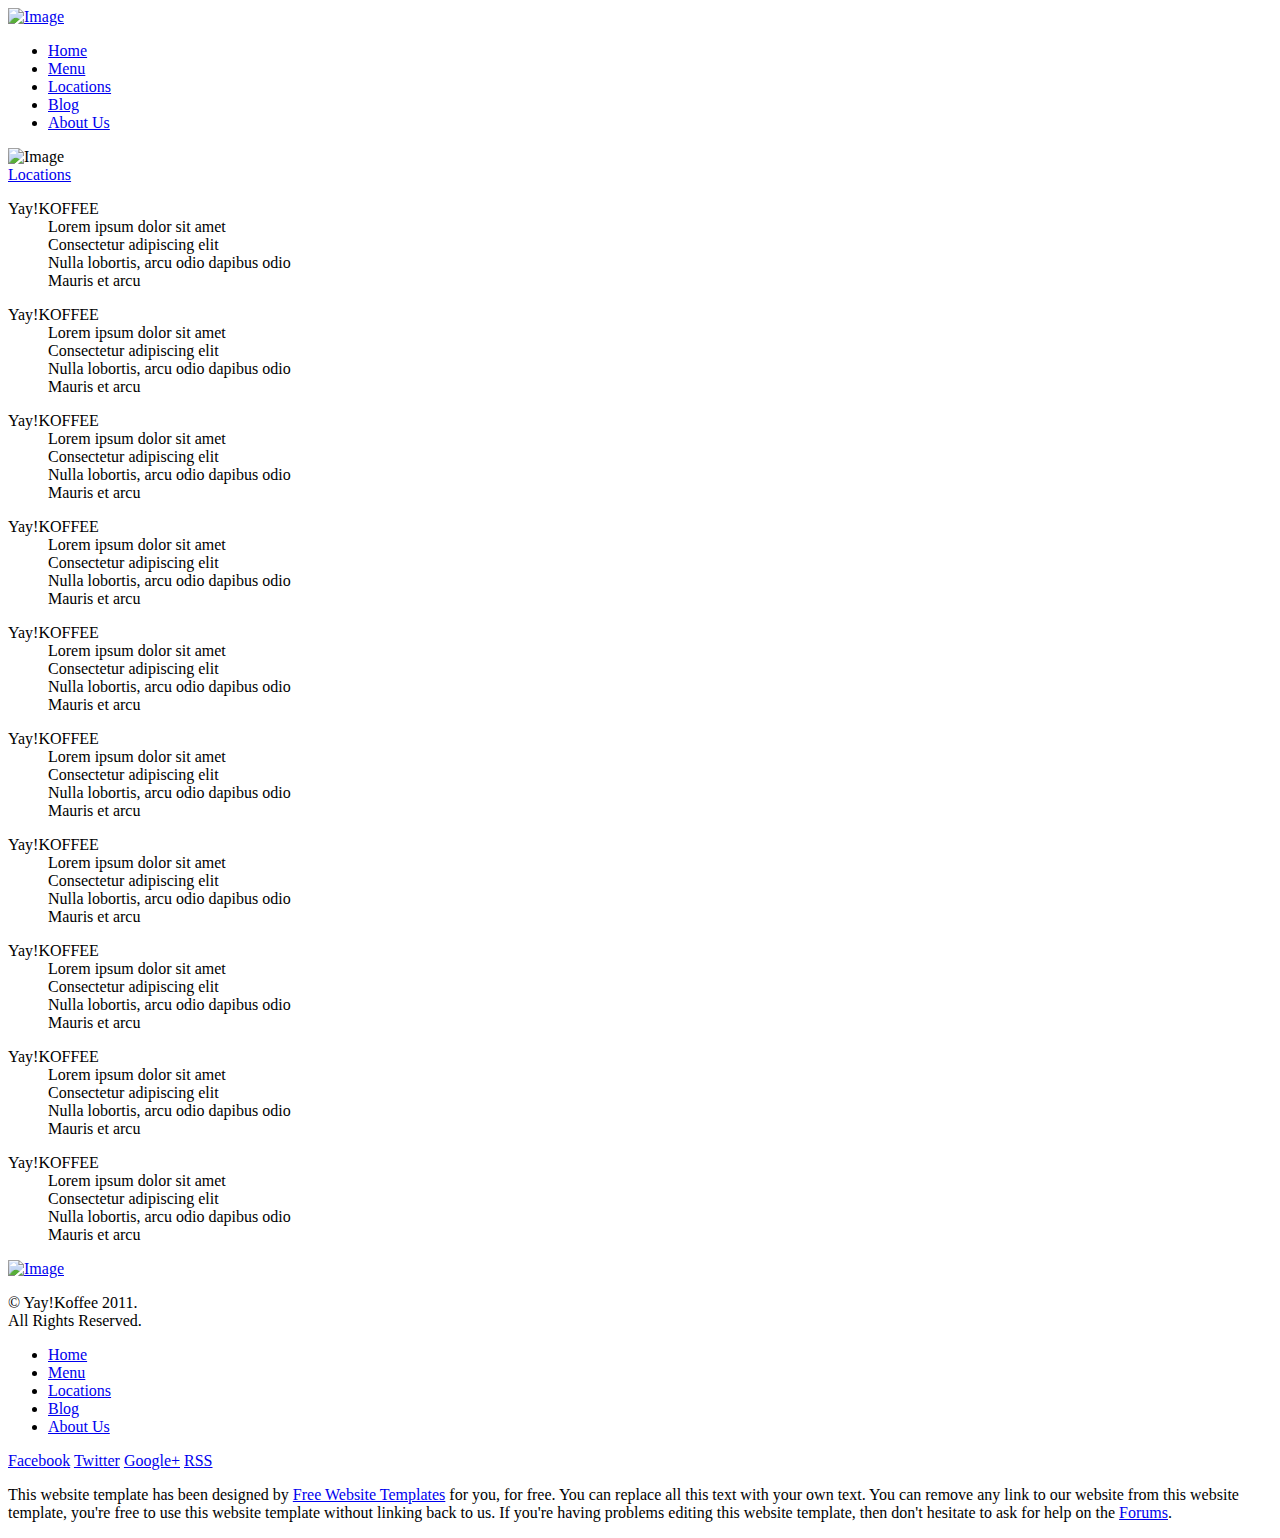
==== feedback.html @ 9ed9ab9a "Add files via upload" ====
<!DOCTYPE html>
<!-- Website template by freewebsitetemplates.com -->
<html>
<head>
	<meta charset="UTF-8">
	<title>Locations - Yay&#33;Koffee Website Template</title>
	<link rel="stylesheet" type="text/css" href="css/style.css">
</head>
<body>
	<div id="page">
		<div>
			<div id="header">
				<a href="index.html"><img src="images/logo.png" alt="Image"></a>
				<ul>
					<li>
						<a href="index.html">Home</a>
					</li>
					<li>
						<a href="menu.html">Menu</a>
					</li>
					<li class="current">
						<a href="locations.html">Locations</a>
					</li>
					<li>
						<a href="blog.html">Blog</a>
					</li>
					<li>
						<a href="about.html">About Us</a>
					</li>
				</ul>
			</div>
			<div id="body">
				<div id="figure">
					<img src="images/headline-locations.jpg" alt="Image">
				</div>
				<div>
					<a href="locations.html" class="locations">Locations</a>
					<div>
						<dl>
							<dt>Yay&#33;KOFFEE</dt>
							<dd>Lorem ipsum dolor sit amet</dd>
							<dd>Consectetur adipiscing elit</dd>
							<dd>Nulla lobortis, arcu odio dapibus odio</dd>
							<dd>Mauris et arcu</dd>
						</dl>
						<dl>
							<dt>Yay&#33;KOFFEE</dt>
							<dd>Lorem ipsum dolor sit amet</dd>
							<dd>Consectetur adipiscing elit</dd>
							<dd>Nulla lobortis, arcu odio dapibus odio</dd>
							<dd>Mauris et arcu</dd>
						</dl>
						<dl>
							<dt>Yay&#33;KOFFEE</dt>
							<dd>Lorem ipsum dolor sit amet</dd>
							<dd>Consectetur adipiscing elit</dd>
							<dd>Nulla lobortis, arcu odio dapibus odio</dd>
							<dd>Mauris et arcu</dd>
						</dl>
						<dl>
							<dt>Yay&#33;KOFFEE</dt>
							<dd>Lorem ipsum dolor sit amet</dd>
							<dd>Consectetur adipiscing elit</dd>
							<dd>Nulla lobortis, arcu odio dapibus odio</dd>
							<dd>Mauris et arcu</dd>
						</dl>
						<dl>
							<dt>Yay&#33;KOFFEE</dt>
							<dd>Lorem ipsum dolor sit amet</dd>
							<dd>Consectetur adipiscing elit</dd>
							<dd>Nulla lobortis, arcu odio dapibus odio</dd>
							<dd>Mauris et arcu</dd>
						</dl>
						<dl>
							<dt>Yay&#33;KOFFEE</dt>
							<dd>Lorem ipsum dolor sit amet</dd>
							<dd>Consectetur adipiscing elit</dd>
							<dd>Nulla lobortis, arcu odio dapibus odio</dd>
							<dd>Mauris et arcu</dd>
						</dl>
						<dl>
							<dt>Yay&#33;KOFFEE</dt>
							<dd>Lorem ipsum dolor sit amet</dd>
							<dd>Consectetur adipiscing elit</dd>
							<dd>Nulla lobortis, arcu odio dapibus odio</dd>
							<dd>Mauris et arcu</dd>
						</dl>
						<dl>
							<dt>Yay&#33;KOFFEE</dt>
							<dd>Lorem ipsum dolor sit amet</dd>
							<dd>Consectetur adipiscing elit</dd>
							<dd>Nulla lobortis, arcu odio dapibus odio</dd>
							<dd>Mauris et arcu</dd>
						</dl>
						<dl>
							<dt>Yay&#33;KOFFEE</dt>
							<dd>Lorem ipsum dolor sit amet</dd>
							<dd>Consectetur adipiscing elit</dd>
							<dd>Nulla lobortis, arcu odio dapibus odio</dd>
							<dd>Mauris et arcu</dd>
						</dl>
						<dl>
							<dt>Yay&#33;KOFFEE</dt>
							<dd>Lorem ipsum dolor sit amet</dd>
							<dd>Consectetur adipiscing elit</dd>
							<dd>Nulla lobortis, arcu odio dapibus odio</dd>
							<dd>Mauris et arcu</dd>
						</dl>
					</div>
				</div>
			</div>
			<div id="footer">
				<div>
					<a href="index.html"><img src="images/logo2.png" alt="Image"></a>
					<p class="footnote">
						&copy; Yay&#33;Koffee 2011.<br>All Rights Reserved.
					</p>
				</div>
				<div class="section">
					<ul>
						<li>
							<a href="index.html">Home</a>
						</li>
						<li>
							<a href="menu.html">Menu</a>
						</li>
						<li class="current">
							<a href="locations.html">Locations</a>
						</li>
						<li>
							<a href="blog.html">Blog</a>
						</li>
						<li>
							<a href="about.html">About Us</a>
						</li>
					</ul>
					<div id="connect">
						<a href="http://freewebsitetemplates.com/go/facebook/" target="_blank" id="facebook">Facebook</a>
						<a href="http://freewebsitetemplates.com/go/twitter/" target="_blank" id="twitter">Twitter</a>
						<a href="http://freewebsitetemplates.com/go/googleplus/" target="_blank" id="googleplus">Google+</a>
						<a href="index.html" id="rss">RSS</a>
					</div>
					<p>
						This website template has been designed by <a href="http://www.freewebsitetemplates.com/">Free Website Templates</a> for you, for free. You can replace all this text with your own text. You can remove any link to our website from this website template, you&#39;re free to use this website template without linking back to us. If you&#39;re having problems editing this website template, then don&#39;t hesitate to ask for help on the <a href="http://www.freewebsitetemplates.com/forums/">Forums</a>.
					</p>
				</div>
			</div>
		</div>
	</div>
</body>
</html>
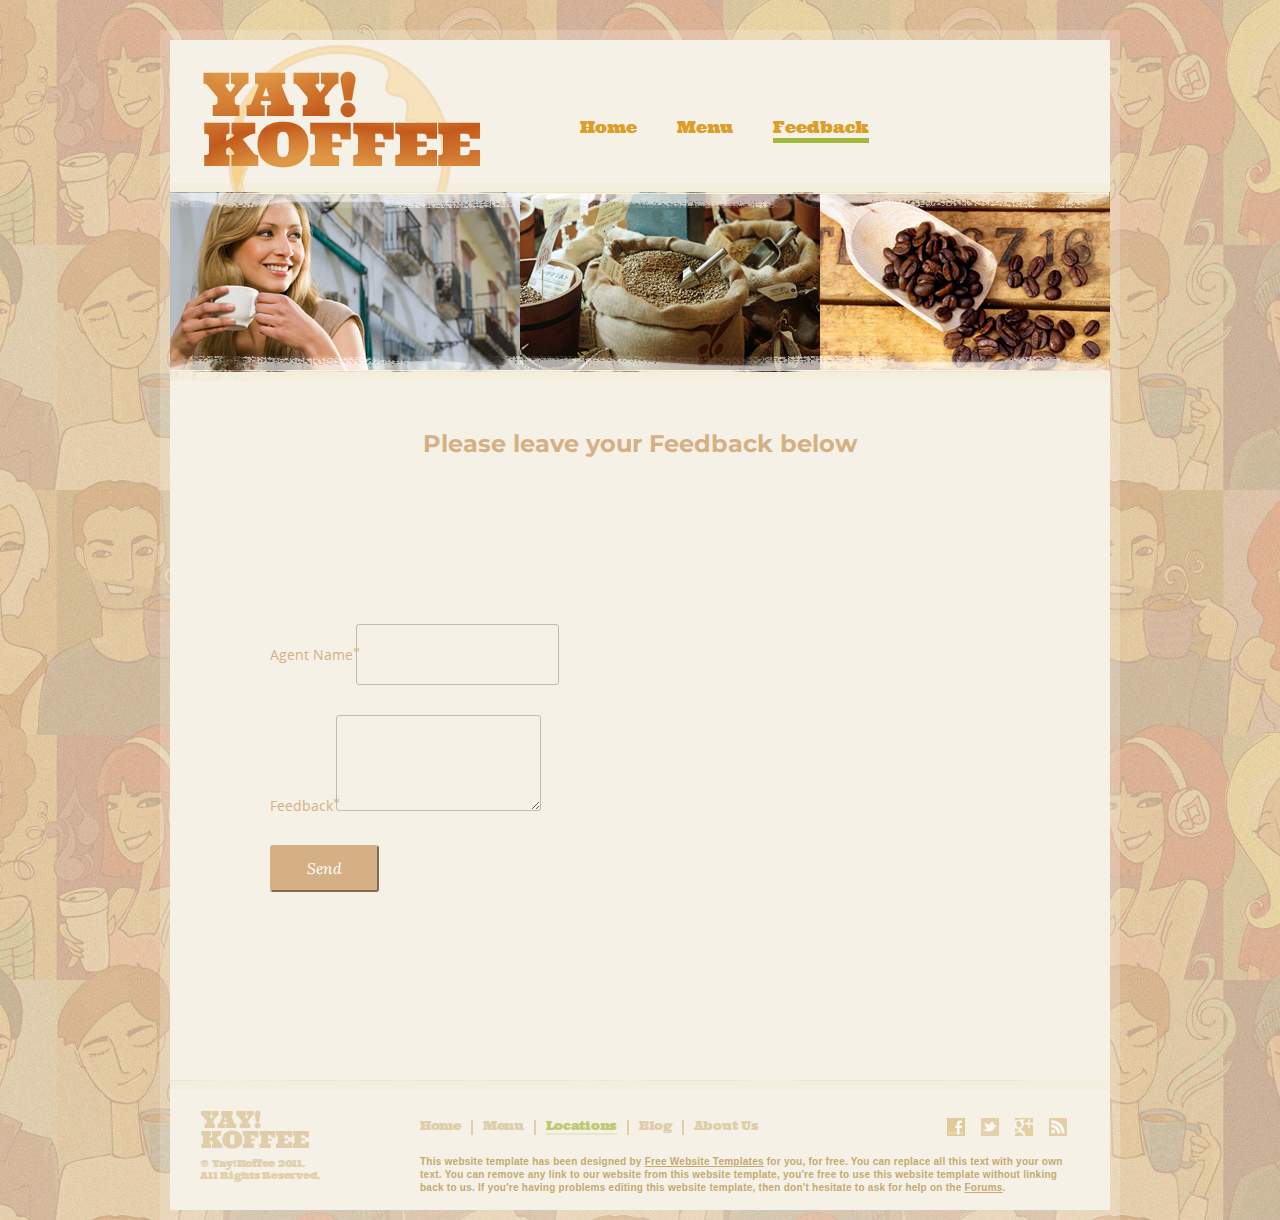
==== commit b35e9558: "Add files via upload" ====
--- a/feedback.html
+++ b/feedback.html
@@ -1,31 +1,39 @@
 <!DOCTYPE html>
-<!-- Website template by freewebsitetemplates.com -->
 <html>
 <head>
 	<meta charset="UTF-8">
-	<title>Locations - Yay&#33;Koffee Website Template</title>
+	<title>Feedback - Yay&#33;Koffee Website</title>
+	<meta http-equiv="X-UA-Compatible" content="IE=edge">
+  <meta name="generator" content="Mobirise v3.12.1, mobirise.com">
+  <meta name="viewport" content="width=device-width, initial-scale=1">
+  <link rel="shortcut icon" href="assets/images/logo.png" type="image/x-icon">
+  <meta name="description" content="">
+
+  <link rel="stylesheet" href="https://fonts.googleapis.com/css?family=Lora:400,700,400italic,700italic&amp;subset=latin">
+  <link rel="stylesheet" href="https://fonts.googleapis.com/css?family=Montserrat:400,700">
+  <link rel="stylesheet" href="https://fonts.googleapis.com/css?family=Raleway:100,100i,200,200i,300,300i,400,400i,500,500i,600,600i,700,700i,800,800i,900,900i">
+  <link rel="stylesheet" href="assets/bootstrap-material-design-font/css/material.css">
+  <link rel="stylesheet" href="assets/tether/tether.min.css">
+  <link rel="stylesheet" href="assets/bootstrap/css/bootstrap.min.css">
+  <link rel="stylesheet" href="assets/animate.css/animate.min.css">
+  <link rel="stylesheet" href="assets/theme/css/style.css">
+  <link rel="stylesheet" href="assets/mobirise/css/mbr-additional.css" type="text/css">
 	<link rel="stylesheet" type="text/css" href="css/style.css">
 </head>
 <body>
 	<div id="page">
 		<div>
 			<div id="header">
-				<a href="index.html"><img src="images/logo.png" alt="Image"></a>
+				<a href="yaykoffee.html"><img src="images/logo.png" alt="Image"></a>
 				<ul>
 					<li>
-						<a href="index.html">Home</a>
+						<a href="yaykoffee.html">Home</a>
 					</li>
 					<li>
 						<a href="menu.html">Menu</a>
 					</li>
 					<li class="current">
-						<a href="locations.html">Locations</a>
-					</li>
-					<li>
-						<a href="blog.html">Blog</a>
-					</li>
-					<li>
-						<a href="about.html">About Us</a>
+						<a href="feedback.html">Feedback</a>
 					</li>
 				</ul>
 			</div>
@@ -33,81 +41,41 @@
 				<div id="figure">
 					<img src="images/headline-locations.jpg" alt="Image">
 				</div>
-				<div>
-					<a href="locations.html" class="locations">Locations</a>
-					<div>
-						<dl>
-							<dt>Yay&#33;KOFFEE</dt>
-							<dd>Lorem ipsum dolor sit amet</dd>
-							<dd>Consectetur adipiscing elit</dd>
-							<dd>Nulla lobortis, arcu odio dapibus odio</dd>
-							<dd>Mauris et arcu</dd>
-						</dl>
-						<dl>
-							<dt>Yay&#33;KOFFEE</dt>
-							<dd>Lorem ipsum dolor sit amet</dd>
-							<dd>Consectetur adipiscing elit</dd>
-							<dd>Nulla lobortis, arcu odio dapibus odio</dd>
-							<dd>Mauris et arcu</dd>
-						</dl>
-						<dl>
-							<dt>Yay&#33;KOFFEE</dt>
-							<dd>Lorem ipsum dolor sit amet</dd>
-							<dd>Consectetur adipiscing elit</dd>
-							<dd>Nulla lobortis, arcu odio dapibus odio</dd>
-							<dd>Mauris et arcu</dd>
-						</dl>
-						<dl>
-							<dt>Yay&#33;KOFFEE</dt>
-							<dd>Lorem ipsum dolor sit amet</dd>
-							<dd>Consectetur adipiscing elit</dd>
-							<dd>Nulla lobortis, arcu odio dapibus odio</dd>
-							<dd>Mauris et arcu</dd>
-						</dl>
-						<dl>
-							<dt>Yay&#33;KOFFEE</dt>
-							<dd>Lorem ipsum dolor sit amet</dd>
-							<dd>Consectetur adipiscing elit</dd>
-							<dd>Nulla lobortis, arcu odio dapibus odio</dd>
-							<dd>Mauris et arcu</dd>
-						</dl>
-						<dl>
-							<dt>Yay&#33;KOFFEE</dt>
-							<dd>Lorem ipsum dolor sit amet</dd>
-							<dd>Consectetur adipiscing elit</dd>
-							<dd>Nulla lobortis, arcu odio dapibus odio</dd>
-							<dd>Mauris et arcu</dd>
-						</dl>
-						<dl>
-							<dt>Yay&#33;KOFFEE</dt>
-							<dd>Lorem ipsum dolor sit amet</dd>
-							<dd>Consectetur adipiscing elit</dd>
-							<dd>Nulla lobortis, arcu odio dapibus odio</dd>
-							<dd>Mauris et arcu</dd>
-						</dl>
-						<dl>
-							<dt>Yay&#33;KOFFEE</dt>
-							<dd>Lorem ipsum dolor sit amet</dd>
-							<dd>Consectetur adipiscing elit</dd>
-							<dd>Nulla lobortis, arcu odio dapibus odio</dd>
-							<dd>Mauris et arcu</dd>
-						</dl>
-						<dl>
-							<dt>Yay&#33;KOFFEE</dt>
-							<dd>Lorem ipsum dolor sit amet</dd>
-							<dd>Consectetur adipiscing elit</dd>
-							<dd>Nulla lobortis, arcu odio dapibus odio</dd>
-							<dd>Mauris et arcu</dd>
-						</dl>
-						<dl>
-							<dt>Yay&#33;KOFFEE</dt>
-							<dd>Lorem ipsum dolor sit amet</dd>
-							<dd>Consectetur adipiscing elit</dd>
-							<dd>Nulla lobortis, arcu odio dapibus odio</dd>
-							<dd>Mauris et arcu</dd>
-						</dl>
-					</div>
-				</div>
+				<br></br>
+				<h1 style="text-align:center">Please leave your Feedback below</h1>
+				<section class="mbr-footer footer4 mbr-section mbr-section-md-padding" id="contacts4-0" style="background-color: rgb(245, 241, 230);">
+
+						<div class="container">
+								<div class="mbr-contacts row">
+										<div class="col-sm-8">
+												<div class="row">
+														<div class="col-sm-6">
+														</div>
+														<div class="col-sm-6"></div>
+												</div>
+										</div>
+										<div class="col-sm-4" data-form-type="formoid">
+												<div data-form-alert="true">
+														<div hidden="" data-form-alert-success="true">Thanks for your feedback!</div>
+												</div>
+												<form action="https://mobirise.com/" method="post" data-form-title="MESSAGE">
+														<input type="hidden" value="qvnrKw+RTeyBAkJTpld8nf9YKUZ35rDfxn+v4hQkudyLVluaa1WOP7MzgCq2CK7CgmlKbTcfXH55A3SknReqvNDkQb7wCbO61JbJnAWJjbJ/01pV/wBB0wDdAKlCRG9C" data-form-email="true">
+														<div class="form-group">
+																<label class="form-control-label" for="contacts4-0-name">Agent Name<span class="form-asterisk">*</span></label>
+																<input type="text" class="form-control input-sm input-inverse" name="name" required="" data-form-field="Name" id="contacts4-0-name">
+														</div>
+
+
+														<div class="form-group">
+																<label class="form-control-label" for="contacts4-0-message">Feedback<span class="form-asterisk">*</span></label>
+																<textarea class="form-control input-sm input-inverse" name="message" required="" data-form-field="Message" rows="4" id="contacts4-0-message"></textarea>
+														</div>
+														<div class="mbr-buttons mbr-buttons--right btn-inverse"><button type="submit" class="btn btn-sm btn-black">Send</button></div>
+												</form>
+										</div>
+								</div>
+						</div>
+				</section>
 			</div>
 			<div id="footer">
 				<div>
@@ -147,5 +115,15 @@
 			</div>
 		</div>
 	</div>
+	<section class="engine"><a rel="external" href="https://mobirise.com">mobirise.com</a></section><script src="assets/web/assets/jquery/jquery.min.js"></script>
+  <script src="assets/tether/tether.min.js"></script>
+  <script src="assets/bootstrap/js/bootstrap.min.js"></script>
+  <script src="assets/smooth-scroll/smooth-scroll.js"></script>
+  <script src="assets/viewport-checker/jquery.viewportchecker.js"></script>
+  <script src="assets/theme/js/script.js"></script>
+  <script src="assets/formoid/formoid.min.js"></script>
+
+
+  <input name="animation" type="hidden">
 </body>
-</html>+</html>
--- a/assets/mobirise/css/mbr-additional.css
+++ b/assets/mobirise/css/mbr-additional.css
@@ -0,0 +1,413 @@
+@import url(https://fonts.googleapis.com/css?family=Montserrat:400,700);
+@import url(https://fonts.googleapis.com/css?family=Lora:400,700);
+@import url(https://fonts.googleapis.com/css?family=Raleway:400,300,700);
+
+
+
+body,
+input,
+textarea,
+.mbr-company .list-group-text {
+  font-family: 'Raleway', sans-serif;
+}
+.mbr-footer-content li,
+.mbr-footer .mbr-contacts li {
+  font-family: 'Raleway', sans-serif;
+}
+.btn,
+.alert,
+h1,
+h2,
+h3,
+h4,
+h5,
+h6,
+.h1,
+.h2,
+.h3,
+.h4,
+.h5,
+.h6,
+.display-1,
+.display-2,
+.display-3,
+.display-4,
+.mbr-figure .mbr-figure-caption,
+.mbr-gallery-title,
+.mbr-map [data-state-details],
+.mbr-price {
+  font-family: 'Montserrat', sans-serif;
+}
+.mbr-footer-content h1,
+.mbr-footer .mbr-contacts h1,
+.mbr-footer-content h2,
+.mbr-footer .mbr-contacts h2,
+.mbr-footer-content h3,
+.mbr-footer .mbr-contacts h3,
+.mbr-footer-content h4,
+.mbr-footer .mbr-contacts h4,
+.mbr-footer-content p strong,
+.mbr-footer .mbr-contacts p strong,
+.mbr-footer-content strong,
+.mbr-footer .mbr-contacts strong {
+  font-family: 'Montserrat', sans-serif;
+}
+.btn-sm,
+.lead a,
+.lead blockquote,
+.mbr-section-subtitle,
+.mbr-section-hero .mbr-section-lead,
+.mbr-cards .card-subtitle,
+.mbr-testimonial .card-block {
+  font-family: 'Lora', serif;
+}
+.mbr-author-name {
+  font-family: 'Montserrat', sans-serif;
+}
+.mbr-author-desc {
+  font-family: 'Lora', serif;
+}
+.mbr-plan-title {
+  font-family: 'Montserrat', sans-serif;
+}
+.mbr-plan-subtitle,
+.mbr-plan-price-desc {
+  font-family: 'Lora', serif;
+}
+.bg-primary {
+  background-color: #c0a375 !important;
+}
+.bg-success {
+  background-color: #90a878 !important;
+}
+.bg-info {
+  background-color: #7e9b9f !important;
+}
+.bg-warning {
+  background-color: #f3c649 !important;
+}
+.bg-danger {
+  background-color: #f28281 !important;
+}
+.btn-primary {
+  background-color: #c0a375;
+  border-color: #c0a375;
+  color: #ffffff;
+}
+.btn-primary:hover,
+.btn-primary:focus,
+.btn-primary.focus,
+.btn-primary:active,
+.btn-primary.active {
+  color: #ffffff;
+  background-color: #a07e49;
+  border-color: #a07e49;
+}
+.btn-primary.disabled,
+.btn-primary:disabled {
+  color: #ffffff !important;
+  background-color: #a07e49 !important;
+  border-color: #a07e49 !important;
+}
+.btn-secondary {
+  background-color: #bfcecb;
+  border-color: #bfcecb;
+  color: #ffffff;
+}
+.btn-secondary:hover,
+.btn-secondary:focus,
+.btn-secondary.focus,
+.btn-secondary:active,
+.btn-secondary.active {
+  color: #ffffff;
+  background-color: #94ada8;
+  border-color: #94ada8;
+}
+.btn-secondary.disabled,
+.btn-secondary:disabled {
+  color: #ffffff !important;
+  background-color: #94ada8 !important;
+  border-color: #94ada8 !important;
+}
+.btn-info {
+  background-color: #7e9b9f;
+  border-color: #7e9b9f;
+  color: #ffffff;
+}
+.btn-info:hover,
+.btn-info:focus,
+.btn-info.focus,
+.btn-info:active,
+.btn-info.active {
+  color: #ffffff;
+  background-color: #597478;
+  border-color: #597478;
+}
+.btn-info.disabled,
+.btn-info:disabled {
+  color: #ffffff !important;
+  background-color: #597478 !important;
+  border-color: #597478 !important;
+}
+.btn-success {
+  background-color: #90a878;
+  border-color: #90a878;
+  color: #ffffff;
+}
+.btn-success:hover,
+.btn-success:focus,
+.btn-success.focus,
+.btn-success:active,
+.btn-success.active {
+  color: #ffffff;
+  background-color: #6a8153;
+  border-color: #6a8153;
+}
+.btn-success.disabled,
+.btn-success:disabled {
+  color: #ffffff !important;
+  background-color: #6a8153 !important;
+  border-color: #6a8153 !important;
+}
+.btn-warning {
+  background-color: #f3c649;
+  border-color: #f3c649;
+  color: #ffffff;
+}
+.btn-warning:hover,
+.btn-warning:focus,
+.btn-warning.focus,
+.btn-warning:active,
+.btn-warning.active {
+  color: #ffffff;
+  background-color: #e1a90f;
+  border-color: #e1a90f;
+}
+.btn-warning.disabled,
+.btn-warning:disabled {
+  color: #ffffff !important;
+  background-color: #e1a90f !important;
+  border-color: #e1a90f !important;
+}
+.btn-danger {
+  background-color: #f28281;
+  border-color: #f28281;
+  color: #ffffff;
+}
+.btn-danger:hover,
+.btn-danger:focus,
+.btn-danger.focus,
+.btn-danger:active,
+.btn-danger.active {
+  color: #ffffff;
+  background-color: #eb3d3c;
+  border-color: #eb3d3c;
+}
+.btn-danger.disabled,
+.btn-danger:disabled {
+  color: #ffffff !important;
+  background-color: #eb3d3c !important;
+  border-color: #eb3d3c !important;
+}
+.btn-primary-outline {
+  background: none;
+  border-color: #8e7041;
+  color: #8e7041;
+}
+.btn-primary-outline:hover,
+.btn-primary-outline:focus,
+.btn-primary-outline.focus,
+.btn-primary-outline:active,
+.btn-primary-outline.active {
+  color: #ffffff;
+  background-color: #c0a375;
+  border-color: #c0a375;
+}
+.btn-primary-outline.disabled,
+.btn-primary-outline:disabled {
+  color: #ffffff !important;
+  background-color: #c0a375 !important;
+  border-color: #c0a375 !important;
+}
+.btn-secondary-outline {
+  background: none;
+  border-color: #85a29c;
+  color: #85a29c;
+}
+.btn-secondary-outline:hover,
+.btn-secondary-outline:focus,
+.btn-secondary-outline.focus,
+.btn-secondary-outline:active,
+.btn-secondary-outline.active {
+  color: #ffffff;
+  background-color: #bfcecb;
+  border-color: #bfcecb;
+}
+.btn-secondary-outline.disabled,
+.btn-secondary-outline:disabled {
+  color: #ffffff !important;
+  background-color: #bfcecb !important;
+  border-color: #bfcecb !important;
+}
+.btn-info-outline {
+  background: none;
+  border-color: #4e6669;
+  color: #4e6669;
+}
+.btn-info-outline:hover,
+.btn-info-outline:focus,
+.btn-info-outline.focus,
+.btn-info-outline:active,
+.btn-info-outline.active {
+  color: #ffffff;
+  background-color: #7e9b9f;
+  border-color: #7e9b9f;
+}
+.btn-info-outline.disabled,
+.btn-info-outline:disabled {
+  color: #ffffff !important;
+  background-color: #7e9b9f !important;
+  border-color: #7e9b9f !important;
+}
+.btn-success-outline {
+  background: none;
+  border-color: #5d7149;
+  color: #5d7149;
+}
+.btn-success-outline:hover,
+.btn-success-outline:focus,
+.btn-success-outline.focus,
+.btn-success-outline:active,
+.btn-success-outline.active {
+  color: #ffffff;
+  background-color: #90a878;
+  border-color: #90a878;
+}
+.btn-success-outline.disabled,
+.btn-success-outline:disabled {
+  color: #ffffff !important;
+  background-color: #90a878 !important;
+  border-color: #90a878 !important;
+}
+.btn-warning-outline {
+  background: none;
+  border-color: #c9970d;
+  color: #c9970d;
+}
+.btn-warning-outline:hover,
+.btn-warning-outline:focus,
+.btn-warning-outline.focus,
+.btn-warning-outline:active,
+.btn-warning-outline.active {
+  color: #ffffff;
+  background-color: #f3c649;
+  border-color: #f3c649;
+}
+.btn-warning-outline.disabled,
+.btn-warning-outline:disabled {
+  color: #ffffff !important;
+  background-color: #f3c649 !important;
+  border-color: #f3c649 !important;
+}
+.btn-danger-outline {
+  background: none;
+  border-color: #e82625;
+  color: #e82625;
+}
+.btn-danger-outline:hover,
+.btn-danger-outline:focus,
+.btn-danger-outline.focus,
+.btn-danger-outline:active,
+.btn-danger-outline.active {
+  color: #ffffff;
+  background-color: #f28281;
+  border-color: #f28281;
+}
+.btn-danger-outline.disabled,
+.btn-danger-outline:disabled {
+  color: #ffffff !important;
+  background-color: #f28281 !important;
+  border-color: #f28281 !important;
+}
+.text-primary {
+  color: #c0a375 !important;
+}
+.text-success {
+  color: #90a878 !important;
+}
+.text-info {
+  color: #7e9b9f !important;
+}
+.text-warning {
+  color: #f3c649 !important;
+}
+.text-danger {
+  color: #f28281 !important;
+}
+.alert-success {
+  background-color: #90a878;
+}
+.alert-info {
+  background-color: #7e9b9f;
+}
+.alert-warning {
+  background-color: #f3c649;
+}
+.alert-danger {
+  background-color: #f28281;
+}
+.btn-social {
+  border-color: #c0a375;
+}
+.btn-social:hover {
+  background: #c0a375;
+}
+.mbr-company .list-group-item.active .list-group-text {
+  color: #c0a375;
+}
+.mbr-footer p a,
+.mbr-footer ul a {
+  color: #c0a375;
+}
+.mbr-footer-content li::before,
+.mbr-footer .mbr-contacts li::before {
+  background: #c0a375;
+}
+.mbr-footer-content li a:hover,
+.mbr-footer .mbr-contacts li a:hover {
+  color: #c0a375;
+}
+.lead a,
+.lead a:hover {
+  color: #c0a375;
+}
+.lead blockquote {
+  border-color: #c0a375;
+}
+.mbr-plan-header.bg-primary .mbr-plan-subtitle,
+.mbr-plan-header.bg-primary .mbr-plan-price-desc {
+  color: #e8ddcd;
+}
+.mbr-plan-header.bg-success .mbr-plan-subtitle,
+.mbr-plan-header.bg-success .mbr-plan-price-desc {
+  color: #d0dac6;
+}
+.mbr-plan-header.bg-info .mbr-plan-subtitle,
+.mbr-plan-header.bg-info .mbr-plan-price-desc {
+  color: #c7d4d5;
+}
+.mbr-plan-header.bg-warning .mbr-plan-subtitle,
+.mbr-plan-header.bg-warning .mbr-plan-price-desc {
+  color: #ffffff;
+}
+.mbr-plan-header.bg-danger .mbr-plan-subtitle,
+.mbr-plan-header.bg-danger .mbr-plan-price-desc {
+  color: #ffffff;
+}
+.mbr-small-footer a,
+.mbr-gallery-filter li:hover {
+  color: #c0a375;
+}
+.scrollToTop_wraper {
+  opacity: 0 !important;
+}
--- a/css/style.css
+++ b/css/style.css
@@ -0,0 +1,675 @@
+/* Website template by freewebsitetemplates.com */
+body {
+	background: url(../images/bg-body.jpg) repeat center top;
+	color: #d5b084;
+	font-family: 'open_sansregular';
+	font-size: 12px;
+	margin: 0;
+	min-width: 960px;
+	padding: 0;
+}
+@font-face {
+	font-family: 'UltraRegular';
+	src: url('../fonts/ultra-webfont.eot');
+	src: url('../fonts/ultra-webfont.eot?#iefix') format('embedded-opentype'),
+	url('../fonts/ultra-webfont.woff') format('woff'),
+	url('../fonts/ultra-webfont.ttf') format('truetype'),
+	url('../fonts/ultra-webfont.svg#UltraRegular') format('svg');
+	font-weight: normal;
+	font-style: normal;
+}
+@font-face {
+	font-family: 'open_sansregular';
+	src: url('../fonts/opensans-regular-webfont.eot');
+	src: url('../fonts/opensans-regular-webfont.eot?#iefix') format('embedded-opentype'),
+	url('../fonts/opensans-regular-webfont.woff') format('woff'),
+	url('../opensans-regular-webfont.ttf') format('truetype'),
+	url('../opensans-regular-webfont.svg#open_sansregular') format('svg');
+	font-weight: normal;
+	font-style: normal;
+}
+a {
+	outline: none;
+}
+img {
+	border: 0;
+}
+p {
+	letter-spacing: 0.025em;
+	line-height: 20px;
+}
+p a {
+	color: #d5af87;
+}
+p a:hover {
+	color: #bfcb75;
+}
+#page {
+	background: url(../images/bg-page.png) repeat;
+	margin: 30px auto 0;
+	padding: 10px;
+	width: 940px;
+}
+#page div {
+	background: #f5f1e6 url(../images/bg-logo.jpg) no-repeat left top;
+	padding: 0;
+	width: 940px;
+}
+#page div div#header {
+	background: none;
+	overflow: hidden;
+	padding: 0;
+	width: auto;
+}
+#page div div#header img {
+	float: left;
+	margin: 30px 0 0 32px;
+}
+#page div div#header ul {
+	float: right;
+	list-style: none;
+	margin: 77px 0 0;
+	overflow: hidden;
+	padding: 0;
+	width: 550px;
+}
+#page div div#header ul li {
+	float: left;
+	padding: 0 20px;
+}
+#page div div#header ul li a {
+	color: #db9e29;
+	display: block;
+	font-family: 'UltraRegular';
+	font-size: 16px;
+	text-decoration: none;
+}
+#page div div#header ul li.current a,
+#page div div#header ul li a:hover {
+	border-bottom: 5px solid #a2b83c;
+}
+#page div div#body {
+	background: url(../images/separator-long.png) no-repeat bottom center;
+	padding: 0 0 10px;
+}
+#page div div#body div#figure {
+	font-family: 'UltraRegular';
+	padding: 0;
+	position: relative;
+}
+#page div div#body div#figure span {
+	color: #dade7d;
+	display: block;
+	font-size: 35px;
+	left: 50px;
+	position: absolute;
+	top: 85px;
+	text-shadow: 1px 5px #605012;
+}
+#page div div#body div#figure span#home {
+	color: #f9b94b;
+	font-size: 45px;
+	line-height: 45px;
+	top: 118px;
+	text-shadow: 1px 5px #824622;
+	width: 590px;
+}
+#page div div#body div#figure span#home a {
+	background: url(../images/bg-find-out.png) repeat;
+	color: #f6f1e7;
+	display: inline-block;
+	font-size: 14px;
+	height: 30px;
+	letter-spacing: -0.025em;
+	line-height: 30px;
+	padding: 0 10px;
+	text-align: center;
+	text-decoration: none;
+	text-shadow: none;
+	vertical-align: middle;
+}
+#page div div#body div#figure span#home a:hover {
+	background: url(../images/bg-find-out-hover.png) repeat;
+}
+#page div div#body div {
+	background: none;
+	overflow: hidden;
+	padding: 0 0 30px;
+	width: auto;
+}
+#page div div#body div div {
+	background: none;
+	float: left;
+	width: 660px;
+}
+#page div div#body div div#blog {
+	width: 685px;
+}
+#page div div#body div div p {
+	font-family: 'open_sansregular';
+	font-size: 13px;
+	margin: 0 0 20px;
+}
+#page div div#body div div h3 {
+	color: #858f48;
+	font-family: 'UltraRegular';
+	font-size: 20px;
+	font-weight: normal;
+	letter-spacing: 0.025em;
+	line-height: 20px;
+	margin: 20px 0;
+}
+#page div div#body div div dl {
+	float: left;
+	margin: 30px 0 10px;
+	width: 330px;
+}
+#page div div#body div div dl dt {
+	color: #a2b83d;
+	font-family: 'UltraRegular';
+	font-size: 16px;
+	letter-spacing: -0.025em;
+	line-height: 20px;
+}
+#page div div#body div div dl dd {
+	font-family: 'open_sansregular';
+	font-size: 13px;
+	letter-spacing: 0.025em;
+	line-height: 20px;
+	margin: 0;
+}
+#page div div#body div div ul {
+	list-style: none;
+	margin: 0;
+	overflow: hidden;
+	padding: 0;
+}
+#page div div#body div div ul li {
+	float: left;
+	height: 320px;
+	width: 220px;
+}
+#page div div#body div div ul li div {
+	background: url(../images/bg-item-title.png) no-repeat center top;
+	height: 65px;
+	float: none;
+	margin: 0 auto;
+	padding: 0;
+	text-align: center;
+	width: 142px;
+}
+#page div div#body div div ul li div a {
+	color: #bfcb75;
+	display: block;
+	font-family: 'UltraRegular';
+	font-size: 14px;
+	letter-spacing: -0.025em;
+	line-height: 16px;
+	padding: 14px 0 0;
+	text-decoration: none;
+}
+#page div div#body div#featured {
+	background: none;
+	overflow: hidden;
+	padding: 0;
+}
+#page div div#body div a.about,
+#page div div#body div a.locations,
+#page div div#body div a.whatshot,
+#page div div#body div a.blog {
+	display: block;
+	float: left;
+	text-indent: -999999px;
+}
+#page div div#body div a.about,
+#page div div#body div a.locations,
+#page div div#body div a.whatshot,
+#page div div#body div a.blog {
+	height: 162px;
+	margin: 0 10px 0 0;
+	width: 231px;
+}
+#page div div#body div#featured span.whatshot {
+	background: url(../images/whats-hot.jpg) no-repeat left top;
+	display: block;
+	float: left;
+	height: 189px;
+	margin: 0;
+	position: relative;
+	width: 237px;
+}
+#page div div#body div#featured span.whatshot a {
+	background: url(../images/bg-find-out2.png) repeat;
+	color: #f6f1e7;
+	display: inline-block;
+	height: 30px;
+	font-family: 'UltraRegular';
+	font-size: 14px;
+	letter-spacing: -0.025em;
+	line-height: 30px;
+	margin: 127px 0 0 33px;
+	padding: 0 10px;
+	text-align: center;
+	text-decoration: none;
+}
+#page div div#body div#featured span.whatshot a:hover {
+	background: url(../images/bg-find-out2-hover.png) repeat;
+}
+#page div div#body div a.about {
+	background: url(../images/about.jpg) no-repeat left top;
+}
+#page div div#body div a.locations {
+	background: url(../images/locations.jpg) no-repeat left top;
+}
+#page div div#body div a.whatshot {
+	background: url(../images/whats-hot2.jpg) no-repeat left top;
+}
+#page div div#body div a.blog {
+	background: url(../images/blog.jpg) no-repeat left top;
+}
+#page div div#body div div#blog ul:first-child {
+	background: none;
+	float: left;
+	margin: 0;
+	padding: 0;
+	width: 460px;
+}
+#page div div#body div div#blog ul:first-child li {
+	background: url(../images/separator-blog-entry.png) no-repeat center top;
+	float: none;
+	height: auto;
+	padding: 40px 0 15px;
+	width: auto;
+}
+#page div div#body div div#blog ul:first-child li:first-child {
+	background: none;
+	padding: 20px 0 15px;
+}
+#page div div#body div div#blog ul:first-child li div {
+	background: none;
+	height: auto;
+	margin: 0 0 10px;
+	overflow: hidden;
+	text-align: left;
+	width: auto;
+}
+#page div div#body div div#blog ul:first-child li div div {
+	background: none;
+	display: block;
+	float: left;
+	height: 50px;
+	margin: 0;
+	padding: 0;
+	position: relative;
+	text-align: center;
+	width: 45px;
+}
+#page div div#body div div#blog ul:first-child li div div span.month {
+	color: #dc9f29;
+	display: block;
+	font-family: 'UltraRegular';
+	font-size: 8px;
+	letter-spacing: 0.025em;
+	line-height: 22px;
+	padding: 0;
+}
+#page div div#body div div#blog ul:first-child li div div span.date {
+	color: #dc9f29;
+	display: block;
+	font-family: 'UltraRegular';
+	font-size: 28px;
+	left: 2px;
+	letter-spacing: 0.025em;
+	line-height: 22px;
+	margin: 0;
+	padding: 0;
+	position: absolute;
+	top: 16px;
+}
+#page div div#body div div#blog ul:first-child li div h1 {
+	float: left;
+	font-family: 'UltraRegular';
+	font-size: 18px;
+	font-weight: normal;
+	letter-spacing: 0.025em;
+	line-height: 20px;
+	margin: 0 0 0 20px;
+	width: 375px;
+}
+#page div div#body div div#blog ul:first-child li div h1 a {
+	color: #858F48;
+	display: block;
+	font-size: inherit;
+	padding: 17px 0 0;
+	text-decoration: none;
+}
+#page div div#body div div#blog ul:first-child li a.readmore {
+	color: #bcc680;
+	display: inline-block;
+	font-family: 'UltraRegular';
+	font-size: 10px;
+	letter-spacing: 0.025em;
+	line-height: 20px;
+	margin: 0 0 0 380px;
+	text-align: right;
+}
+#page div div#body div div#blog ul:first-child li a.readmore:hover {
+	text-decoration: none;
+}
+#page div div#body div div#blog ul:first-child li p {
+	font-size: 13px;
+	letter-spacing: 0.025em;
+	line-height: 20px;
+}
+#page div div#body div div#blog ul {
+	background: #f9f6ef;
+	float: right;
+	margin: 10px 0 0;
+	padding: 27px 0 15px;
+	width: 210px;
+}
+#page div div#body div div#blog ul li {
+	float: none;
+	height: auto;
+	padding: 20px 10px 0;
+	width: auto;
+}
+#page div div#body div div#blog ul li:first-child {
+	padding: 0 10px;
+}
+#page div div#body div div#blog ul li h2 {
+	font-family: 'UltraRegular';
+	font-size: 12px;
+	font-weight: normal;
+	letter-spacing: 0.025em;
+	line-height: 18px;
+	margin: 0;
+}
+#page div div#body div div#blog ul li h2 a {
+	color: #869048;
+	text-decoration: none;
+}
+#page div div#body div div#blog ul li span.date {
+	color: #dc9f2a;
+	display: block;
+	font-family: 'UltraRegular';
+	font-size: 10px;
+	letter-spacing: 0.025em;
+	line-height: 18px;
+	padding: 0 0 20px;
+}
+#page div div#body div div#blog ul li p {
+	font-size: 12px;
+	letter-spacing: 0.025em;
+	line-height: 18px;
+	margin: 0;
+}
+#page div div#body div div#blog ul li a.readmore {
+	color: #b0c26d;
+	display: inline-block;
+	font-family: 'open_sansregular';
+	font-size: 10px;
+	letter-spacing: 0.01em;
+	line-height: 18px;
+	margin: 0 0 0 133px;
+	padding: 3px 0 6px;
+	text-transform: capitalize;
+
+}
+#page div div#body div#featured div {
+	background: none;
+	float: left;
+	padding: 0;
+	width: 703px;
+}
+#page div div#body div#featured div a {
+	display: inline-block;
+	margin: 0 0 0 5px;
+}
+#page div div#body div.section {
+	background: #3c200b url(../images/separator-content.jpg) no-repeat top center;
+	overflow: hidden;
+	padding: 30px 30px 0;
+	width: 880px;	
+}
+#page div div#body div.section ul {
+	float: left;
+	list-style: none;
+	margin: 0;
+	overflow: hidden;
+	padding: 20px 0 0;
+	width: 640px;
+}
+#page div div#body div.section ul li {
+	float: left;
+	margin: 0 0 0 20px;
+	width: 200px;
+}
+#page div div#body div.section ul li h2 {
+	font-family: 'UltraRegular';
+	font-size: 20px;
+	font-weight: normal;
+	letter-spacing: -0.025em;
+	line-height: 26px;
+	margin: 0;
+	padding: 10px 0 13px;
+}
+#page div div#body div.section ul li h2 a {
+	color: #899148;
+	display: inline-block;
+	text-decoration: none;
+}
+#page div div#body div.section ul li p {
+	color: #b98d6c;
+	letter-spacing: 0.025em;
+	line-height: 16px;
+	margin: 0;
+	width: 190px;
+}
+#page div div#body div.section ul li a.readmore {
+	background: url(../images/icon-arrow.png) no-repeat left center;
+	color: #b0c26d;
+	display: inline-block;
+	float: right;
+	font-size: 10px;
+	letter-spacing: 0.01em;
+	margin: 10px 0 0 0;
+	padding: 0 22px 0 15px;
+	text-align: right;
+	text-transform: capitalize;
+}
+#page div div#body div.section ul li a.readmore:hover {
+	text-decoration: none;
+}
+#page div div#body div.section ul li:first-child {
+	margin: 0;
+}
+#page div div#body div.section ul li img {
+	border: 3px solid #f7f0e6;
+}
+#page div div#body div.section ul li a img,
+#page div div#body div div ul li a img {
+	display: block;
+}
+#page div div#body div.section div {
+	background: url(../images/bg-recent-blog.jpg) no-repeat;
+	float: right;
+	height: 398px;
+	padding: 0;
+	width: 220px;
+}
+#page div div#body div.section div ul {
+	float: none;
+	margin: 70px 0 0;
+	width: auto;
+}
+#page div div#body div.section div ul li {
+	background: url(../images/separator-recent-blog.jpg) no-repeat center top;
+	display: block;
+	float: none;
+	height: auto;
+	margin: 0;
+	padding: 12px 0 0;
+	width: 220px;
+}
+#page div div#body div.section div ul li:first-child {
+	background: url(../images/separator-recent-blog-1st.jpg) no-repeat center top;
+}
+#page div div#body div.section div ul li h3 {
+	font-family: 'UltraRegular';
+	font-size: 14px;
+	font-weight: normal;
+	letter-spacing: -0.025em;
+	line-height: 16px;
+	margin: 0;
+	padding: 0 5px 0 20px;
+}
+#page div div#body div.section div ul li h3 a {
+	color: #9daf4b;
+	text-decoration: none;
+}
+#page div div#body div.section div ul li span {
+	color: #cbca75;
+	display: block;
+	font-family: 'UltraRegular';
+	font-size: 10px;
+	letter-spacing: -0.025em;
+	line-height: 16px;
+	padding: 0 5px 5px 20px;
+}
+#page div div#body div.section div ul li p {
+	color: #b98d6c;
+	font-size: 12px;
+	letter-spacing: 0.025em;
+	line-height: 16px;
+	padding: 0 5px 0 20px;
+}
+#page div div#body div.section div ul li a.readmore {
+	background: none;
+	color: #b0c26d;
+	display: inline-block;
+	float: none;
+	font-family: 'open_sansregular';
+	font-size: 10px;
+	letter-spacing: 0.01em;
+	line-height: 18px;
+	margin: 0 0 0 152px;
+	padding: 3px 0 6px;
+	text-align: left;
+	text-transform: capitalize;
+}
+#page div div#body div div#blog ul li a.readmore:hover {
+	text-decoration: none;
+}
+#page div div#footer {
+	background: #f5f1e6;
+	height: 120px;
+}
+#page div div#footer div {
+	background: none;
+	float: left;
+	margin: 20px 0 0 30px;
+	width: 190px;
+}
+#page div div#footer div a {
+	display: inline-block;
+}
+#page div div#footer div p.footnote {
+	color: #e2cfae;
+	font-family: 'UltraRegular';
+	font-size: 10px;
+	letter-spacing: -0.025em;
+	line-height: 12px;
+	margin: 5px 0 0;
+}
+#page div div#footer div.section {
+	background: none;
+	margin: 0 0 0 30px;
+	position: relative;
+	width: 655px;
+}
+#page div div#footer div.section ul {
+	list-style: none;
+	margin: 30px 0 0;
+	overflow: hidden;
+	padding: 0;
+}
+#page div div#footer div.section ul li {
+	border-left: 2px solid #e0ceaa;
+	float: left;
+	height: 15px;
+	line-height: 13px;
+	padding: 0 10px;
+}
+#page div div#footer div.section ul li a {
+	color: #e0ceab;
+	display: block;
+	font-family: 'UltraRegular';
+	letter-spacing: -0.025em;
+	text-decoration: none;
+	text-align: center;
+}
+#page div div#footer div.section ul li.current a {
+	color: #becb73;
+	border-bottom: 2px solid #e8e7cb;
+}
+#page div div#footer div.section ul li:first-child {
+	border: 0;
+	padding: 0 10px 0 0;
+}
+#page div div#footer div.section p {
+	color: #c6a971;
+	font-family: Arial, Helvetica, sans-serif;
+	font-size: 10px;
+	font-weight: bold;
+	line-height: 13px;
+	margin: 20px 0 0;
+}
+#page div div#footer div.section p a {
+	color: #c6a971;
+}
+#page div div#footer div.section p a:hover {
+	color: #91a130;
+}
+#page div div#footer div.section div#connect {
+	background: none;
+	float: none;
+	height: 18px;
+	margin: 0;
+	position: absolute;
+	right: 0;
+	top: 28px;
+	width: auto;
+}
+#page div div#footer div.section div#connect a {
+	display: inline-block;
+	float: left;
+	height: 18px;
+	margin: 0 8px;
+	text-indent: -99999px;
+	width: 18px;
+}
+#page div div#footer div.section div#connect a#facebook {
+	background: url(../images/icons.png) no-repeat 0 0;
+}
+#page div div#footer div.section div#connect a#facebook:hover {
+	background: url(../images/icons.png) no-repeat -18px 0;
+}
+#page div div#footer div.section div#connect a#twitter {
+	background: url(../images/icons.png) no-repeat 0 -28px;
+}
+#page div div#footer div.section div#connect a#twitter:hover {
+	background: url(../images/icons.png) no-repeat -18px -28px;
+}
+#page div div#footer div.section div#connect a#googleplus {
+	background: url(../images/icons.png) no-repeat 0 -56px;
+}
+#page div div#footer div.section div#connect a#googleplus:hover {
+	background: url(../images/icons.png) no-repeat -18px -56px;
+}
+#page div div#footer div.section div#connect a#rss {
+	background: url(../images/icons.png) no-repeat 0 -84px;
+}
+#page div div#footer div.section div#connect a#rss:hover {
+	background: url(../images/icons.png) no-repeat -18px -84px;
+}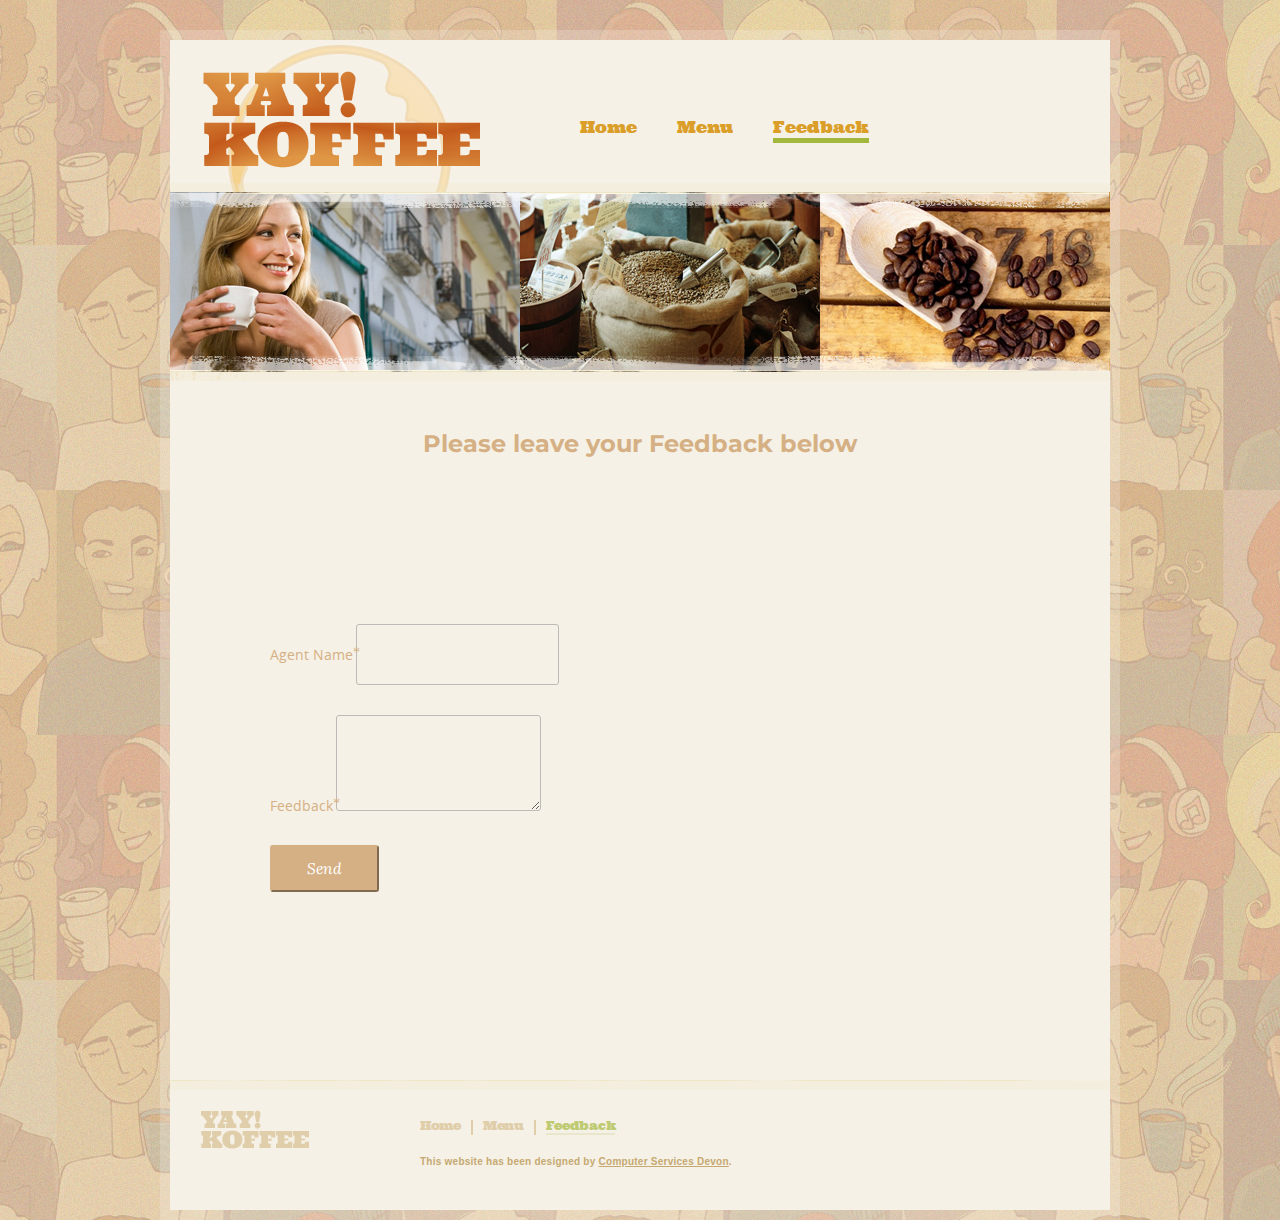
==== commit d178a3f5: "Add files via upload" ====
--- a/feedback.html
+++ b/feedback.html
@@ -78,39 +78,46 @@
 				</section>
 			</div>
 			<div id="footer">
-				<div>
-					<a href="index.html"><img src="images/logo2.png" alt="Image"></a>
-					<p class="footnote">
-						&copy; Yay&#33;Koffee 2011.<br>All Rights Reserved.
-					</p>
-				</div>
-				<div class="section">
-					<ul>
-						<li>
-							<a href="index.html">Home</a>
-						</li>
-						<li>
-							<a href="menu.html">Menu</a>
-						</li>
-						<li class="current">
-							<a href="locations.html">Locations</a>
-						</li>
-						<li>
-							<a href="blog.html">Blog</a>
-						</li>
-						<li>
-							<a href="about.html">About Us</a>
-						</li>
-					</ul>
-					<div id="connect">
-						<a href="http://freewebsitetemplates.com/go/facebook/" target="_blank" id="facebook">Facebook</a>
-						<a href="http://freewebsitetemplates.com/go/twitter/" target="_blank" id="twitter">Twitter</a>
-						<a href="http://freewebsitetemplates.com/go/googleplus/" target="_blank" id="googleplus">Google+</a>
-						<a href="index.html" id="rss">RSS</a>
-					</div>
-					<p>
-						This website template has been designed by <a href="http://www.freewebsitetemplates.com/">Free Website Templates</a> for you, for free. You can replace all this text with your own text. You can remove any link to our website from this website template, you&#39;re free to use this website template without linking back to us. If you&#39;re having problems editing this website template, then don&#39;t hesitate to ask for help on the <a href="http://www.freewebsitetemplates.com/forums/">Forums</a>.
-					</p>
+
+			<div>
+
+			<a href="yaykoffee.html"><img src="images/logo2.png" alt="Image"></a>
+
+			<p class="footnote"></p>
+
+			</div>
+
+			<div class="section">
+
+			<ul>
+
+			<li>
+
+			<a href="yaykoffee.html">Home</a>
+
+			</li>
+
+			<li>
+
+			<a href="menu.html">Menu</a>
+
+			</li>
+
+			<li class="current">
+
+			<a href="feedback.html">Feedback</a>
+
+			</li>
+
+			</ul>
+
+			<div id="connect">
+
+			</div>
+
+			<p>
+			This website has been designed by <a href="http://www.computerservicesdevon.co.uk/">Computer Services Devon</a>.
+			</p>
 				</div>
 			</div>
 		</div>
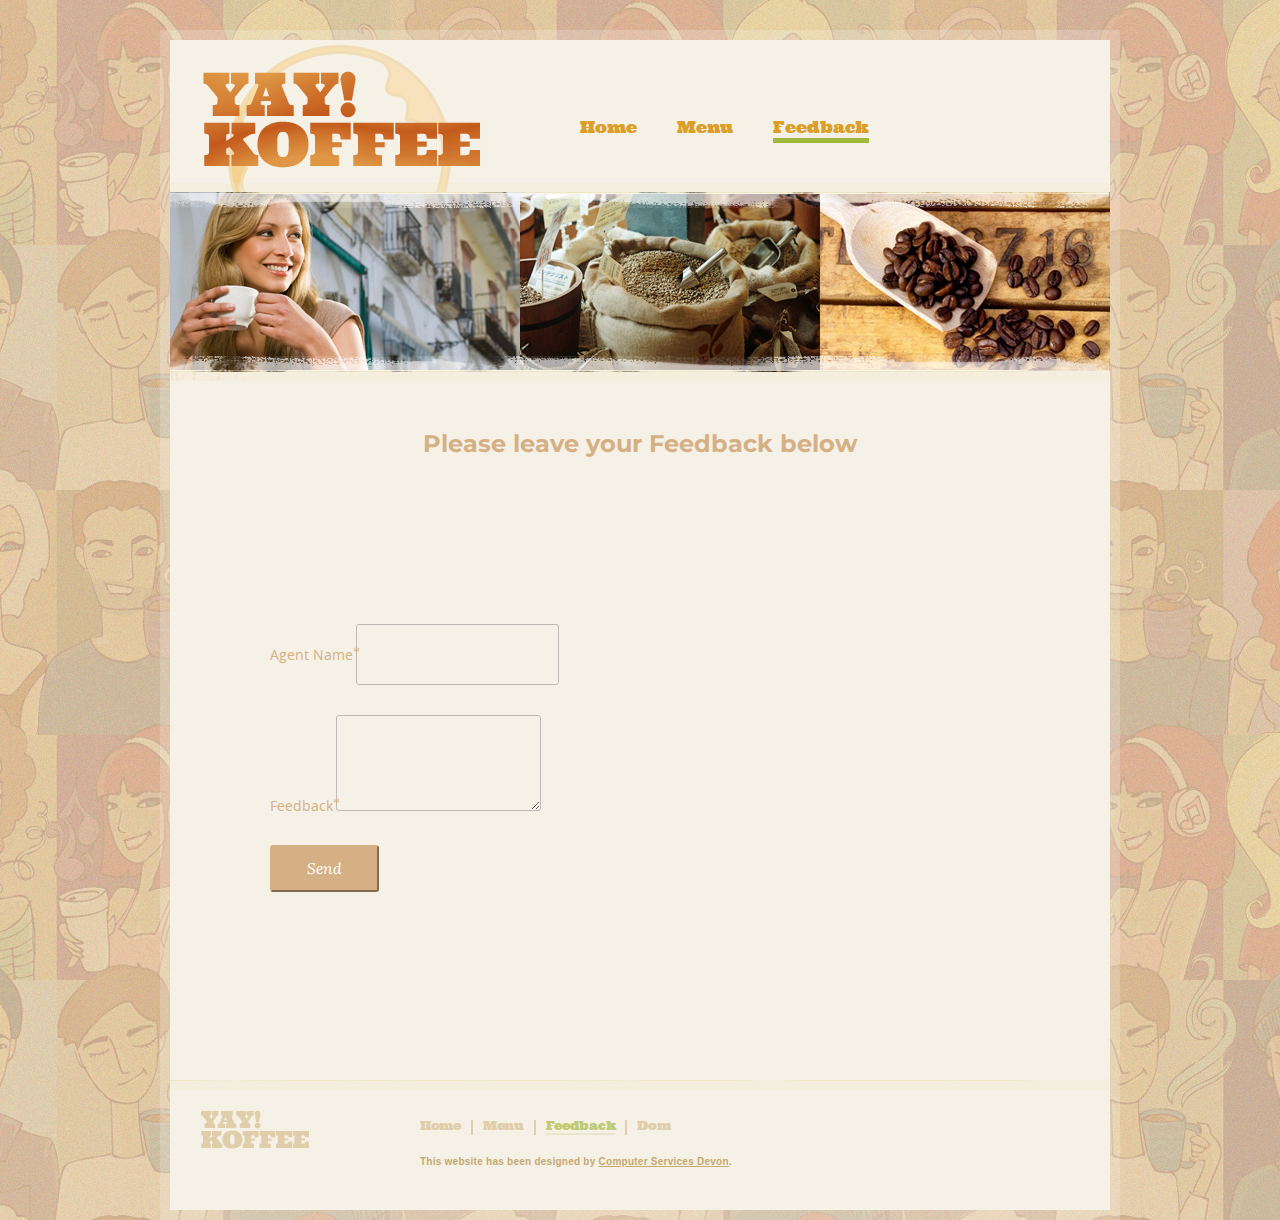
==== commit e404b461: "Add files via upload" ====
--- a/feedback.html
+++ b/feedback.html
@@ -109,6 +109,12 @@
 
 			</li>
 
+			<li>
+
+			<a href="assets/mobirise/dom.jpg">Dom</a>
+
+			</li>
+
 			</ul>
 
 			<div id="connect">
